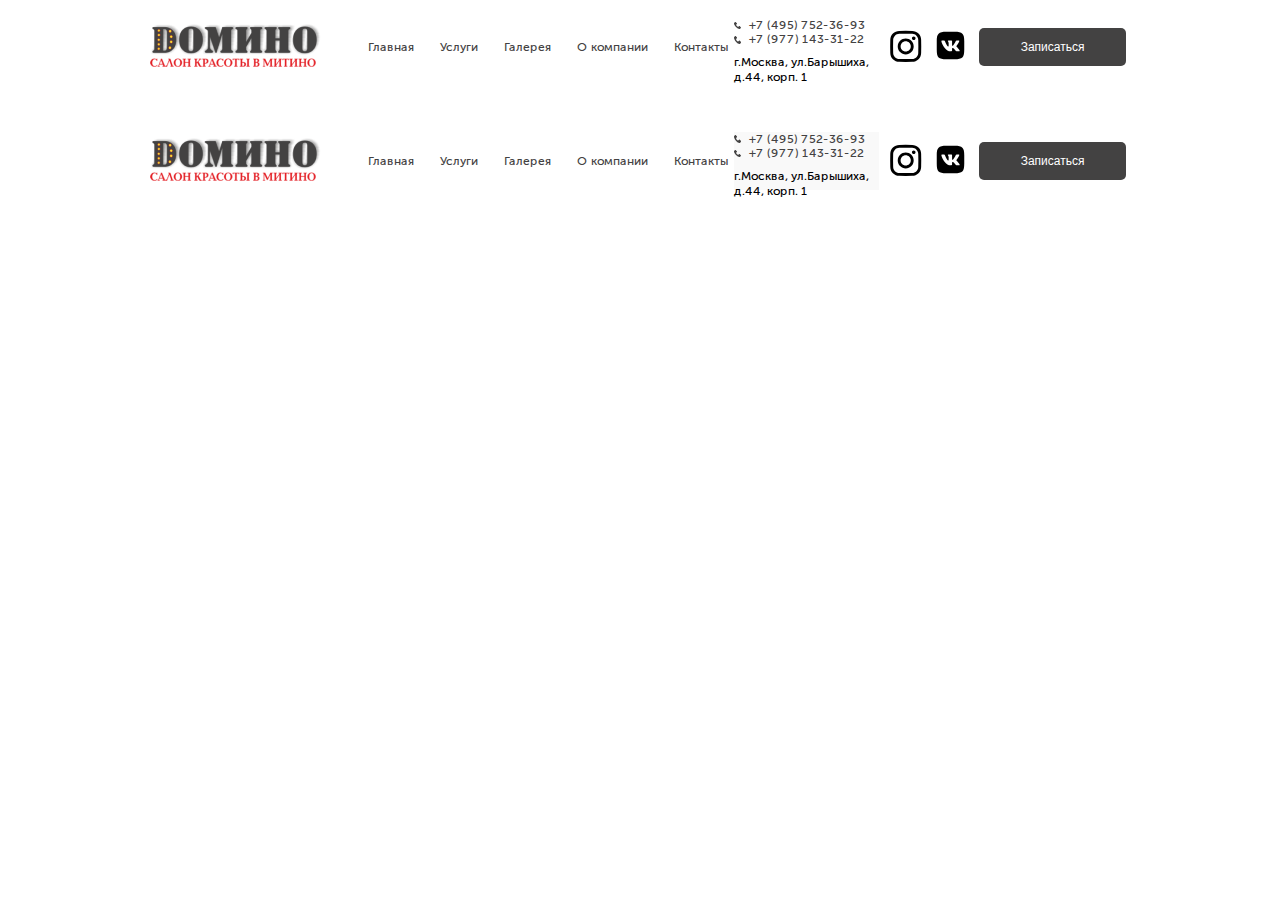
==== gallery.html @ 3886f848 "gallery" ====
<!DOCTYPE html>
<html lang="ru">
<head>
  <meta charset="UTF-8">
  <meta name="viewport" content="width=device-width, initial-scale=1.0">
  <link rel="stylesheet" href="css/style.css">
  <link rel="stylesheet" href="https://unpkg.com/swiper/swiper-bundle.min.css">
  <title>ДОМИНО</title>
</head>
<body>
  <header class="header">
    <div class="container">
      <div class="header__menu">
        <a href="#" class="logo header__logo">
          <img src="img/header/Logo.png" alt="" class="logo-img header__logo-img">
        </a>
        <nav class="nav header__nav header__nav--margin-left">
        <ul class="list header__list">
          <li class="menu-item header__menu-item"><a href="index.html" class="header__menu-link">Главная</a></li>
          <li class="menu-item header__menu-item"><a href="#services" class="header__menu-link">Услуги</a></li>
          <li class="menu-item header__menu-item"><a href="gallery.html" class="header__menu-link">Галерея</a></li>
          <li class="menu-item header__menu-item"><a href="" class="header__menu-link">О компании</a></li>
          <li class="menu-item header__menu-item"><a href="#contact" class="header__menu-link">Контакты</a></li>
        </ul>
        </nav>
        <div class="header__contact header__contact--margin-left">
          <a href="tel:+74957523693" class="phone header__phone header__phone--margin-bottom">
            <img src="img/header/phone.svg" class="phone-img" alt="">+7 (495) 752-36-93</a>
            <a href="tel:+79771433122" class="phone header__phone header__phone--margin-bottom">
              <img src="img/header/phone.svg" class="phone-img" alt="">+7 (977) 143-31-22</a>
          <span class="adress header__adress header__adress--margin-top">г.Москва, ул.Барышиха, д.44, корп. 1</span>
        </div>
        <div class="header__social-box">
          <a href="https://www.instagram.com/salon_domino_mitino/" class="social header__social"><img src="img/insta.svg" alt="" class="mobile-disabled  social-img"></a>
          <a href="https://vk.com/id456160867" class="social header__social"><img src="img/vk.svg" alt="" class="mobile-disabled  social-img"></a>
          <button class="button header__button mobile-disabled button--primary js-modal">Записаться</button>
          <button id="show" class="bm button header__button button--primary" >МЕНЮ</button> 
        </div>
      </div>
    </div>
  </header>
  <footer class="footer">
    <div class="container">
    <div class="header__menu">
      <a href="#" class="logo header__logo">
        <img src="img/header/Logo.png" alt="" class="logo-img header__logo-img">
      </a>
      <nav class="nav header__nav header__nav--margin-left">
      <ul class="list header__list">
        <li class="menu-item header__menu-item"><a href="index.html" class="header__menu-link">Главная</a></li>
        <li class="menu-item header__menu-item"><a href="#services" class="header__menu-link">Услуги</a></li>
        <li class="menu-item header__menu-item"><a href="" class="header__menu-link">Галерея</a></li>
        <li class="menu-item header__menu-item"><a href="" class="header__menu-link">О компании</a></li>
        <li class="menu-item header__menu-item"><a href="#contact" class="header__menu-link">Контакты</a></li>
      </ul>
      </nav>
      <div class="contact  header__contact header__contact--margin-left">
        <a href="tel:+74957523693" class="phone header__phone header__phone--margin-bottom">
          <img src="img/header/phone.svg" class="phone-img" alt="">+7 (495) 752-36-93</a>
          <a href="tel:+79771433122" class="phone header__phone header__phone--margin-bottom">
            <img src="img/header/phone.svg" class="phone-img" alt="">+7 (977) 143-31-22</a>
        <span class="adress header__adress header__adress--margin-top">г.Москва, ул.Барышиха, д.44, корп. 1</span>
      </div>
      <div class="header__social-box">
        <a href="https://www.instagram.com/salon_domino_mitino/" class="social header__social"><img src="img/insta.svg" alt="" class="mobile-disabled  social-img"></a>
        <a href="https://vk.com/id456160867" class="social header__social"><img src="img/vk.svg" alt="" class="mobile-disabled  social-img"></a>
        <button class="button header__button button--primary js-modal ">Записаться</button> 
      </div>
    </div>
    </div>
  </footer>
</body>
</html>
---- css/style.css ----
@charset "UTF-8";
html {
  font-size: 18px;
}

* {
  box-sizing: border-box;
  outline: none;
}

body {
  margin: 0;
  padding: 0;
  font-family: 'Museo Sans', sans-serif;
}

img {
  width: 100%;
  height: 100%;
}

button {
  cursor: pointer;
  transition: 0.2s;
}

button:hover {
  box-shadow: 0px 0px 10px 4px rgba(0, 0, 0, 0.2);
}

@font-face {
  font-family: 'Museo Sans';
  src: url("MuseoSansCyrl-500.eot");
  src: local("MuseoSansCyrl-500"), url("../fonts/MuseoSans/MuseoSansCyrl-500.eot?#iefix") format("embedded-opentype"), url("../fonts/MuseoSans/MuseoSansCyrl-500.woff") format("woff"), url("../fonts/MuseoSans/MuseoSansCyrl-500.ttf") format("truetype");
  font-weight: 500;
  font-style: normal;
}

@font-face {
  font-family: 'Museo Sans';
  src: url("MuseoSansCyrl-300.eot");
  src: local("MuseoSansCyrl-300"), url("../fonts/MuseoSans/MuseoSansCyrl-300.eot?#iefix") format("embedded-opentype"), url("../fonts/MuseoSans/MuseoSansCyrl-300.woff") format("woff"), url("../fonts/MuseoSans/MuseoSansCyrl-300.ttf") format("truetype");
  font-weight: 300;
  font-style: normal;
}

.container {
  max-width: 1564px;
  margin: 0 auto;
}

.header {
  font-size: 1em;
}

.header__social-box {
  display: flex;
  align-items: center;
  justify-content: space-around;
  width: 25%;
}

.header__social {
  width: 15%;
  height: auto;
}

.header__menu {
  display: flex;
  align-items: center;
  justify-content: space-between;
  height: 7.8125em;
  width: 100%;
}

.header__menu-link {
  text-decoration: none;
  color: #434242;
}

.header__menu-link:hover {
  text-decoration: underline;
}

.header__phone {
  color: #434242;
  text-decoration: none;
}

.header__list {
  display: flex;
  list-style: none;
  width: 33.33em;
  justify-content: space-between;
  font-size: 1em;
}

.header__contact {
  display: flex;
  flex-direction: column;
}

.header .gallery__slider {
  height: 30em;
  padding: 0 3em;
}

.header__adress {
  max-width: 12.11em;
  line-height: 1.22em;
}

.header__adress--margin-top {
  position: relative;
  top: 0.72em;
}

.button {
  border-radius: 5px;
  font-size: 1em;
}

.button--primary {
  background: #434242;
  color: #ffffff;
  border: none;
}

.button--interest {
  border: 1px solid #A6A5A5;
  background: #ffffff;
  color: #434242;
}

.header__button {
  padding: 1em 3.444em;
}

.phone-img {
  display: inline-block;
  width: 0.625em;
  height: 0.625em;
  margin-right: 0.66666em;
  margin-top: 0.33em;
}

.title {
  text-align: center;
  color: #434242;
  font-size: 2.666em;
  text-transform: uppercase;
  line-height: 1.222em;
  font-weight: 600;
}

.slider {
  width: 100%;
  height: 36.3889em;
}

.services {
  padding-top: 4.16em;
}

.services__title {
  margin-bottom: 0.55em;
}

.services__item {
  cursor: pointer;
  position: relative;
  width: 33.333333%;
  max-height: 22.22em;
}

.services__name {
  display: inline-block;
  font-weight: 600;
  font-size: 1.333em;
  line-height: 1.611em;
  color: #434242;
}

.services__list {
  width: 100%;
  padding: 0;
  margin: 0;
  list-style: none;
  display: flex;
  flex-wrap: wrap;
}

.services__interaction {
  position: absolute;
  padding: 0 1.9444em 0 2.7778em;
  bottom: 0;
  left: 0;
  display: flex;
  justify-content: space-between;
  align-items: center;
  width: 100%;
  height: 5em;
  background: rgba(255, 255, 255, 0.8);
  z-index: 20;
}

.services__preview {
  padding: 1.9444em 2.777em 0;
  flex-wrap: wrap;
  position: absolute;
  top: 0;
  left: 0;
  background: rgba(255, 255, 255, 0.8);
  width: 100%;
  height: 100%;
  color: #434242;
}

.services__preview-wrapper {
  display: flex;
  justify-content: space-between;
  margin: 0;
  padding: 0;
  list-style: none;
}

.services__preview-title {
  margin: 0;
  margin-bottom: 0.8333em;
  font-size: 1.33em;
  line-height: 1.6111em;
  font-weight: 600;
}

.services__preview-subtitle {
  margin: 0;
  margin-bottom: 1.11em;
  font-size: 1em;
  line-height: 1.222em;
}

.services__preview-view {
  font-weight: 300;
  font-size: 1em;
  line-height: 1.22em;
}

.services__preview-item {
  display: flex;
  padding-bottom: 0.222em;
  margin-bottom: 0.8333em;
  justify-content: space-between;
  border-bottom: 1px dashed #434242;
}

.services__preview-column {
  width: 14.333em;
}

.services__preview-list {
  margin: 0;
  padding: 0;
  list-style: none;
}

.services__button {
  padding: 1em 3.444em;
  font-size: 1em;
}

.services__button--visible {
  display: none;
}

.services__item .services__preview--visible {
  opacity: 0;
  transition: 0.4s;
}

.services__item:hover .services__preview--visible {
  opacity: 1;
}

.services__item:hover .services__button--visible {
  display: block;
}

.services__item .services__name--visible {
  visibility: visible;
  opacity: 1;
  transition: all 0.1s;
}

.services__item:hover .services__name--visible {
  visibility: hidden;
  opacity: 0;
  position: absolute;
}

.services__item .services__interaction {
  background: rgba(255, 255, 255, 0.8);
  transition: 0.4s;
}

.services__item:hover .services__interaction {
  background: rgba(255, 255, 255, 0);
}

.about {
  padding-top: 7.7777779em;
  padding-bottom: 5.5556em;
}

.about__row {
  display: flex;
  justify-content: space-around;
}

.about__title {
  text-align: left;
  margin: 0;
  position: relative;
  margin-bottom: 0.666667em;
}

.about__title::after {
  content: "";
  position: absolute;
  bottom: -10px;
  left: 0;
  width: 280px;
  height: 5px;
  background: #434242;
}

.about__box-img {
  width: 36.388888889em;
  height: 29.722222em;
}

.about__text {
  margin: 0;
  font-size: 1.333em;
  font-weight: 300;
  line-height: 1.3em;
  color: #434242;
  max-width: 44.4444em;
}

.col-60 {
  flex-basis: 60%;
}

.col-40 {
  flex-basis: 40%;
}

.col-31 {
  flex-basis: 35%;
}

.bid {
  position: relative;
  background: #434242 url("../img/bid/background/bid-background.jpg") no-repeat;
  background-size: cover;
  background-position: center center;
  padding-top: 4.166em;
  padding-bottom: 3.3333em;
}

.bid::before {
  content: "";
  position: absolute;
  top: 0;
  left: 0;
  width: 100%;
  height: 100%;
  background: rgba(67, 66, 66, 0.6);
}

.bid__title {
  max-width: 12.4444em;
  position: relative;
  color: #ffffff;
  margin: 0 auto;
  margin-bottom: 0.77778em;
}

.bid__title::before {
  content: "";
  position: absolute;
  bottom: -0.388888em;
  right: 0.388888em;
  width: 11.44444em;
  height: 5px;
  background: #ffffff;
}

.bid__subtitle {
  position: relative;
  margin: 0;
  width: 20.1666667em;
  margin: 0 auto;
  font-weight: 300;
  font-size: 1.333em;
  line-height: 1.6111em;
  text-align: center;
  color: #ffffff;
  margin-bottom: 1.44444em;
}

.bid__form {
  position: relative;
  display: flex;
  align-items: center;
  justify-content: space-between;
  max-width: 66.3333em;
  margin: 0 auto;
  margin-bottom: 2.222em;
}

.bid__input {
  position: relative;
  width: 21.9444em;
  padding: 1.3333em 0 1.3333em 1.4333em;
  border: none;
  background: #ffffff;
  border-radius: 5px;
  font-weight: 300;
  font-size: 1em;
  line-height: 1.22222em;
  color: #434242;
}

.bid__input::placeholder {
  font-weight: 300;
  font-size: 1em;
  line-height: 1.222em;
  color: #434242;
}

.form__button {
  position: relative;
  font-weight: 600;
  font-size: 1.333em;
  line-height: 0.61111em;
  color: #ffffff;
  background: #E31E24;
  border: none;
  padding: 1.2222em 3.1666em;
  border-radius: 5px;
}

.btnburger {
  font-size: 1.5em;
  color: #434242;
  font-weight: 500;
  border: none;
}

.consent {
  position: relative;
  font-weight: 300;
  font-size: 0.77778em;
  line-height: 0.94444em;
  text-align: center;
  color: #ffffff;
}

.gallery {
  padding-top: 7.2222em;
}

.gallery__title {
  max-width: 150px;
  position: relative;
  margin: 0 auto;
  margin-bottom: 0.9444em;
}

.gallery__title::before {
  content: "";
  position: absolute;
  bottom: -0.33333em;
  left: 0.2em;
  width: 4.05555em;
  height: 5px;
  background: #434242;
}

.gallery__subtitle {
  margin: 0 auto;
  margin-bottom: 2.166666em;
  max-width: 32.7777em;
  font-weight: 300;
  font-size: 1.333em;
  line-height: 1.61111em;
  text-align: center;
  color: #434242;
}

.gallery__slider {
  height: 35.27777em;
  background: #ffffff;
}

.advantage {
  padding-top: 8.33333em;
  padding-bottom: 5em;
}

.advantage__text {
  font-size: 1.2333em;
  font-weight: 300;
  line-height: 1.6111em;
  color: #434242;
  max-width: 44.44444em;
}

.advantage__title {
  text-align: left;
  margin: 0;
  position: relative;
  margin-bottom: 2.7777778em;
}

.advantage__title::before {
  content: "";
  position: absolute;
  bottom: -0.83333em;
  left: 0;
  width: 10.805555em;
  height: 5px;
  background: #434242;
}

.advantage__col {
  margin-top: 3.3333em;
}

.advantage__list {
  margin: 0;
  padding: 0;
  list-style: none;
  display: flex;
  justify-content: space-between;
  flex-wrap: wrap;
}

.advantage__item {
  display: flex;
  flex-direction: column;
  justify-content: flex-start;
  padding: 1.38888em;
  margin-bottom: 1.111em;
  width: 48%;
  background: #ffffff;
  box-shadow: 0px 0px 0.83333em rgba(192, 192, 192, 0.2);
  border-radius: 5px;
  cursor: pointer;
  transition: 0.2s;
}

.advantage__item:hover {
  box-shadow: 0px 0px 0.83333em silver;
  background: #fefefe;
  transform: scale(1.1);
}

.advantage__item-img {
  max-width: 3.6111em;
  max-height: 3.6111em;
  margin-bottom: 1.38888em;
}

.advantage__item-title {
  margin: 0;
  max-width: 8.888888em;
  margin-bottom: 0.555em;
}

.advantage__item-description {
  margin: 0;
  max-width: 9.72222em;
  font-weight: 300;
  font-size: 0.7777em;
  line-height: 0.94444em;
  color: #434242;
}

.advantage__social {
  margin-top: 1.111em;
  display: flex;
  align-items: center;
  justify-content: space-between;
  max-width: 29.1666em;
}

.advantage__social-img {
  width: 3.333em;
  height: 3.333em;
}

.advantage__social-description {
  font-weight: 600;
  font-size: 1em;
  line-height: 1.22em;
  color: #434242;
  max-width: 9.1666em;
}

.advantage__social-button {
  text-decoration: none;
  position: relative;
  font-weight: 600;
  font-size: 1em;
  line-height: 1.222em;
  color: #ffffff;
  background: #E31E24;
  border: none;
  padding: 1em 2.5em;
  border-radius: 5px;
}

.comment__people {
  display: flex;
  align-items: center;
  justify-content: space-between;
  max-width: 75em;
  margin: 0 auto;
}

.comment .swiper-slide {
  display: flex;
  align-items: center;
}

.comment {
  background: #F9F9F9;
  padding-top: 4.4444em;
  padding-bottom: 5em;
}

.comment .swiper-container {
  background: #F9F9F9;
}

.comment__title {
  max-width: 150px;
  position: relative;
  margin: 0 auto;
  margin-bottom: 0.5em;
}

.comment__title::before {
  content: "";
  position: absolute;
  bottom: -0.33333em;
  left: 0;
  width: 4.05555em;
  height: 5px;
  background: #434242;
}

.comment__subtitle {
  margin: 0 auto;
  font-weight: 300;
  font-size: 1.333em;
  line-height: 1.61111em;
  text-align: center;
  max-width: 16.666666em;
}

.comment__slider {
  height: 13.88889em;
  width: 100%;
  height: 22em;
}

.comment__box-img {
  display: flex;
  align-items: center;
  justify-content: center;
  border-radius: 50%;
  overflow: hidden;
  width: 13.8em;
  height: 13.8em;
}

.comment__description {
  flex-basis: 75%;
  font-weight: 300;
  font-size: 1.3333em;
  line-height: 1.61111em;
  color: #434242;
}

.map {
  width: 100%;
  height: 37.5em;
  background: #A6A5A5;
}

.footer {
  padding-top: 1.666666em;
}

.swiper-container {
  background: #ffffff;
  width: 100%;
  height: 100%;
}

.hero .swiper-slide {
  padding-top: 6em;
}

.slide__title {
  margin-top: 9/1666em;
  text-align: left;
}

.slide__subtitle {
  font-weight: 300;
  font-size: 2em;
  line-height: 1.68888em;
  color: #434242;
  max-width: 27em;
  margin-bottom: 0.6444em;
}

.slide__button {
  padding: 0.7em 2.0555em;
  font-weight: 600;
  font-size: 1.35em;
  line-height: 1.6111em;
  color: #ffffff;
}

.stock-1 {
  background: url(../img/slider/slider-1.png) no-repeat;
  background-position: 93% 0%;
  background-size: contain;
}

.swiper-button-next:after, .swiper-button-prev:after {
  display: none;
}

.swiper-container .swiper-button-next, .swiper-container .swiper-button-prev {
  background: #434242 url("../img/slider/strik.svg") no-repeat center center;
  width: 5em;
  height: 5em;
  border-radius: 50%;
  translate: 0.2s;
}

.swiper-container .swiper-button-next {
  transform: rotate(180deg);
  right: 2.777em;
}

.swiper-container .swiper-button-prev {
  left: 2.777em;
}

.swiper-container .swiper-button-next:hover, .swiper-container .swiper-button-prev:hover {
  background: rgba(67, 66, 66, 0.8) url("../img/slider/strik.svg") no-repeat center center;
}

.swiper-container-horizontal > .swiper-pagination-bullets .swiper-pagination-bullet {
  width: 1.3888em;
  height: 1.3888em;
}

.swiper-container .swiper-pagination-bullet-active {
  background: #434242;
}

.gallery .swiper-slide {
  width: 24.72222em;
  height: 32.5em;
  background: #E31E24;
}

.gallery .swiper-container-horizontal > .swiper-scrollbar {
  width: 80%;
  left: 10%;
  height: 10px;
}

.social-img {
  width: 33px;
  height: 33px;
}

.contact {
  background: #F9F9F9;
}

.contact__title {
  max-width: 200px;
  position: relative;
  margin: 0 auto 1.16em;
}

.contact__title::before {
  content: "";
  position: absolute;
  bottom: -0.33333em;
  left: 0.5em;
  width: 4.85555em;
  height: 5px;
  background: #434242;
}

.ymap-container {
  position: relative;
  margin: 0em 0 0em 0;
  overflow: hidden;
  cursor: pointer;
  background: url("../img/map.png") #F1F1F1 no-repeat;
  background-position: center center;
  background-size: cover;
  box-shadow: 0 0 2em 0 rgba(0, 0, 0, 0.2);
}

#map-yandex {
  position: relative;
  z-index: 7;
  width: 100%;
  height: 37.5em;
  cursor: pointer;
  background-color: transparent;
}

/*Индикатор загрузки, который показывается до загрузки карты*/
.loader {
  position: absolute;
  z-index: 15;
  top: -100%;
  left: 0;
  box-sizing: border-box;
  width: 100%;
  height: 100%;
  overflow: hidden;
  color: #000000;
  transition: opacity .7s ease;
  opacity: 0;
  background-color: rgba(0, 0, 0, 0.55);
}

.loader:after,
.loader:before {
  box-sizing: border-box;
}

.loader.is-active {
  top: 0;
  opacity: 1;
}

.loader-default:after {
  position: absolute;
  top: calc(50% - 24px);
  left: calc(50% - 24px);
  width: 48px;
  height: 48px;
  content: '';
  animation: rotation 1s linear infinite;
  border: solid 8px #ffffff;
  border-left-color: transparent;
  border-radius: 50%;
}

@keyframes rotation {
  from {
    transform: rotate(0);
  }
  to {
    transform: rotate(359deg);
  }
}

@keyframes blink {
  from {
    opacity: .5;
  }
  to {
    opacity: 1;
  }
}

.map-info {
  display: flex;
  flex-direction: column;
  width: 24em;
  height: 24em;
  position: absolute;
  top: 7%;
  left: 7%;
  z-index: 20;
  padding: 2.5em;
  background: #ffffff;
}

.map__title {
  font-weight: 600;
  font-size: 1.3333em;
  line-height: 1.6111em;
  text-align: left;
  margin: 0;
  margin-bottom: 2.222em;
}

.map-img {
  width: 1.1111em;
  height: 1.1111em;
  display: inline-block;
  margin-right: 1.1111em;
}

.map__phone {
  font-size: 1.3333em;
  line-height: 1.6111em;
  text-decoration: none;
  color: #434242;
}

.phone:hover {
  text-decoration: underline;
}

.map__adress {
  font-size: 1.333em;
  line-height: 1.61111em;
  color: #434242;
}

.hero .swiper-container {
  background: #F1F1F1;
}

.popup {
  visibility: hidden;
  opacity: 0;
  top: 0;
  left: 0;
  position: fixed;
  width: 100%;
  height: 100%;
  background: rgba(241, 241, 241, 0.9);
  z-index: 100;
  display: flex;
  align-items: center;
  justify-content: center;
}

.popup__title {
  font-weight: 600;
  font-size: 1.888888em;
  line-height: 1.3888em;
  color: #434242;
  text-transform: capitalize;
  text-align: left;
  margin: 0;
  margin-bottom: 1.222em;
}

.popup__item-title {
  font-size: 1.333em;
  line-height: 1.61111em;
  color: #434242;
  margin: 0;
  margin-bottom: 1.2em;
}

.popup__text {
  font-weight: 300;
  font-size: 1em;
  line-height: 1.2em;
  color: #434242;
}

.popup__container {
  overflow-y: auto;
  height: 90vh;
  position: relative;
  width: 85%;
  margin: 0 auto;
  background: #ffffff;
  border-radius: 25px;
  padding: 0.8888em 5.5555em;
  box-shadow: 0 0 10px 0 #A6A5A5;
}

.price-service {
  text-align: right;
}

.popup__list {
  display: flex;
  justify-content: space-between;
  flex-wrap: wrap;
  padding: 0;
  margin: 0;
  list-style: none;
}

.popup__service {
  padding: 0;
  margin: 0;
  list-style: none;
}

.popup--visible {
  visibility: visible;
  opacity: 1;
}

.popup__next {
  display: flex;
  align-items: center;
  justify-content: space-between;
  width: 110%;
  margin-bottom: 0.83333em;
  border-bottom: 2px dotted #434242;
}

@media (max-width: 1740px) {
  html {
    font-size: 16px;
  }
  .container {
    max-width: 1300px;
  }
  .slide__subtitle {
    max-width: 26em;
  }
}

@media (max-width: 1540px) {
  html {
    font-size: 13px;
  }
  .container {
    max-width: 1150px;
  }
  .slide__subtitle {
    max-width: 25em;
  }
  .comment__people {
    max-width: 75em;
  }
}

@media (max-width: 1320px) {
  html {
    font-size: 12px;
  }
  .container {
    max-width: 980px;
  }
  .comment__people {
    max-width: 80em;
  }
}

@media (max-width: 1170px) {
  html {
    font-size: 11px;
  }
  .container {
    max-width: 900px;
  }
}

@media (max-width: 1100px) {
  html {
    font-size: 10px;
  }
  .container {
    max-width: 850px;
  }
}

/*MOBILE*/
.mobile__list {
  position: absolute;
  margin: 0;
  padding: 0;
  list-style: none;
}

.advantage__social {
  padding-left: 0.9em;
}

.navigation {
  position: fixed;
  width: 300px;
  height: 100%;
  top: 0;
  overflow-y: auto;
  overflow-x: hidden;
  opacity: 0;
  visibility: hidden;
  z-index: 100;
  transition-delay: 300ms;
  left: 0;
}

.navigation .button--silver {
  margin-top: 2rem;
  padding: 1rem 2rem;
}

.social-burger {
  margin-top: 1em;
  border-radius: 5px;
  text-decoration: none;
  display: block;
  color: #F9F9F9;
  border: 1px solid #F9F9F9;
  display: flex;
  justify-content: center;
  background: transparent;
  font-size: 1.3em;
  padding: 1em 0;
  width: 50%;
}

.navigation.active {
  opacity: 1;
  visibility: visible;
  transition-delay: 0s;
}

.navigation.active .navigation__inner {
  background-color: #434242;
  transform: translate(0, 0);
  transition: transform 300ms linear, background-color 0s linear 599ms;
}

.navigation.active .navigation__inner:after {
  width: 300%;
  border-radius: 50%;
  animation: elastic 150ms ease 300.5ms both;
}

.navigation.active .navigation__inner .burger__href {
  z-index: 12;
}

.navigation__inner {
  display: flex;
  flex-direction: column;
  align-items: center;
  position: absolute;
  width: 100%;
  height: 100%;
  top: 0;
  left: 0;
  overflow: hidden;
  z-index: 1;
  transform: translate(-100%, 0);
  transition: transform 300ms linear, background-color 0s linear 300ms;
}

.navigation__inner:after {
  content: '';
  position: absolute;
  width: 0;
  height: 100%;
  top: 0;
  right: 0;
  background-color: #434242;
  border-radius: 50%;
  z-index: -1;
  transition: all 300ms linear;
}

.navigation__inner .menu {
  display: flex;
  flex-direction: column;
  justify-content: space-between;
  align-items: center;
  padding: 0;
}

.navigation__inner .menu__ul {
  padding: 0;
  margin: 0;
  display: flex;
  flex-direction: column;
  justify-content: space-between;
  align-items: center;
  width: 100%;
}

.navigation__inner .menu__link {
  padding-top: 2.1rem;
  list-style: none;
  display: inline-block;
  font-size: 0.875rem;
  font-weight: 700;
  text-transform: uppercase;
  letter-spacing: 0.07rem;
}

.navigation__inner .menu__href {
  text-decoration: none;
  color: #ffffff;
  transition: 0.2s;
  display: inline-block;
}

.navigation__inner .menu__href:active, .navigation__inner .menu__href:checked, .navigation__inner .menu__href:hover {
  color: #ffffff;
  position: relative;
}

.navigation__inner .menu__href:active::after, .navigation__inner .menu__href:checked::after, .navigation__inner .menu__href:hover::after {
  content: "";
  position: absolute;
  background-color: transparent;
}

.navigation__inner .menu__phone {
  color: #ffffff;
  text-decoration: none;
  font-size: 1.4rem;
}

@keyframes elastic {
  0% {
    border-radius: 50%;
  }
  45% {
    border-radius: 0;
  }
  65% {
    border-top-right-radius: 40px 50%;
    border-bottom-right-radius: 40px 50%;
  }
  80% {
    border-radius: 0;
  }
  90% {
    border-top-right-radius: 20px 50%;
    border-bottom-right-radius: 20px 50%;
  }
  100% {
    border-radius: 0;
  }
}

.bm {
  display: none;
}

@media (min-width: 1025px) {
  .navigation {
    display: none;
  }
}

@media (max-width: 1025px) {
  .popup__container {
    padding: 0.8888em 1.5555em;
  }
  .popup__list {
    flex-direction: column;
  }
  .popup__next {
    width: 100%;
  }
  html {
    font-size: 12px;
  }
  .col-31, .col-60 {
    flex-basis: 100%;
  }
  .about__row {
    flex-wrap: wrap;
  }
  .advantage__text {
    max-width: 100%;
  }
  .advantage__item {
    width: 25%;
  }
  .bm {
    display: block;
  }
  .mobile-disabled,
  .header__nav, .header__contact {
    display: none;
  }
  .navigation {
    width: 35%;
  }
  .swiper-button-prev, .swiper-button-next {
    display: none;
    visibility: hidden;
    opacity: 0;
  }
  .services__item {
    width: 50%;
    height: 27em;
  }
  .about {
    display: none;
  }
}

@media (max-width: 1000px) {
  .container {
    max-width: 850px;
  }
  .map__title {
    font-weight: 600;
    font-size: 1em;
    line-height: 1.6111em;
    text-align: left;
    margin: 0;
    margin-bottom: 0.222em;
  }
  .map__phone {
    font-size: 0.8em;
  }
  .map__adress {
    font-size: 0.8em;
  }
  .gallery .swiper-slide {
    height: 70%;
  }
}

@media (max-width: 800px) {
  .map-info {
    font-size: 1em;
    width: 20em;
    height: 16em;
    position: absolute;
    top: 2%;
    left: 2%;
  }
  .stock-1 {
    background: #F1F1F1;
  }
  .header__social-box {
    width: 30%;
  }
  .header__social {
    width: 3em;
    height: 3em;
  }
  html {
    font-size: 10px;
  }
  .container {
    max-width: 600px;
  }
  .bid__input {
    position: relative;
    width: 15.9444em;
  }
  .form__button {
    padding: 1.2222em 1.1666em;
  }
  .gallery__slider {
    height: 27.27777em;
  }
  .comment__people {
    flex-direction: column;
  }
  .comment__slider {
    width: 100%;
    height: auto;
  }
  .navigation__inner .menu__href {
    font-size: 2em;
  }
}

@media (max-width: 700px) {
  #map-yandex {
    width: 100%;
    height: 22.5em;
  }
  .map-info {
    position: static;
    width: 100%;
    top: 0%;
    left: 0%;
    z-index: 20;
    padding: 2.5em;
    background: #ffffff;
  }
  .container {
    max-width: 100%;
    padding: 0 30px;
  }
  .services__item {
    width: 100%;
    height: 32em;
    max-height: 32em;
  }
  .advantage__title::before {
    content: "";
    position: absolute;
    bottom: -0.83333em;
    left: 0;
    width: 7.805555em;
    height: 5px;
    background: #434242;
  }
  .navigation {
    width: 35%;
    min-width: 250px;
  }
  .header__social-box {
    width: 40%;
  }
  .map-info {
    top: 1%;
    left: 1%;
  }
}

@media (max-width: 535px) {
  .bid__form {
    flex-direction: column;
    height: 14em;
  }
  .bid__input {
    width: 31.9444em;
  }
  .form__button {
    padding: 1.2222em 7.9em;
  }
  .services__item {
    width: 100%;
    height: 25em;
    max-height: 25em;
  }
  .advantage__item {
    width: 50%;
  }
  .gallery__slider {
    height: 30em;
    padding: 0 3em;
  }
  .gallery .swiper-slide {
    height: 100%;
  }
  .hero .swiper-slide {
    padding-top: 2em;
  }
  #map-yandex {
    width: 100%;
    height: 25.5em;
  }
}

@media (max-width: 390px) {
  .container {
    padding: 0 0.5em;
  }
  .bid__input {
    width: 23em;
  }
  .form__button {
    padding: 1.2222em 4.5em;
  }
}

.popup-close {
  top: 10px;
  right: 20px;
  width: 50px;
  height: 50px;
  position: absolute;
  border: none;
  transition: .5s;
  background: transparent;
}

.popup-close:hover {
  box-shadow: none;
  transform: rotate(180deg) scale(1.5);
}

.popup-close::before {
  content: "";
  position: absolute;
  top: 25px;
  left: 14px;
  width: 20px;
  height: 1px;
  background: #434242;
  transform: rotate(45deg);
}

.popup-close::after {
  content: "";
  position: absolute;
  top: 25px;
  left: 14px;
  width: 20px;
  height: 1px;
  background: #434242;
  transform: rotate(-45deg);
}

.popup__button {
  margin-bottom: 20px;
  margin-top: 20px;
}

.popup__box-btn {
  width: 100%;
  display: flex;
  justify-content: flex-end;
}

.modal {
  visibility: hidden;
  opacity: 0;
  position: fixed;
  top: 0;
  left: 0;
  z-index: 100;
  display: flex;
  justify-content: center;
  align-items: center;
  width: 100%;
  height: 100vh;
  background: rgba(166, 165, 165, 0.4);
}

.modal--visible {
  visibility: visible;
  opacity: 1;
}

.modal__title {
  color: #ffffff;
}

.modal__dialog {
  position: relative;
  background: #434242;
  border: none;
  border-radius: 10px;
  padding: 1.2em 1em;
}

.modal__form {
  display: flex;
  justify-content: center;
  align-items: center;
  flex-direction: column;
}

.modal__consent {
  color: #ffffff;
}

.modal__input {
  font-size: 1.6em;
  padding: 20px 20px;
  width: 80%;
  border: none;
  margin-bottom: 10px;
  border-radius: 5px;
}

.modal .popup-close {
  top: 1px;
  right: 1px;
}

.modal .popup-close:hover {
  transform: rotate(0deg);
}

.modal .popup-close::before, .modal .popup-close::after {
  background: #ffffff;
}

.modal .form__button {
  width: 80%;
}
/*# sourceMappingURL=style.css.map */
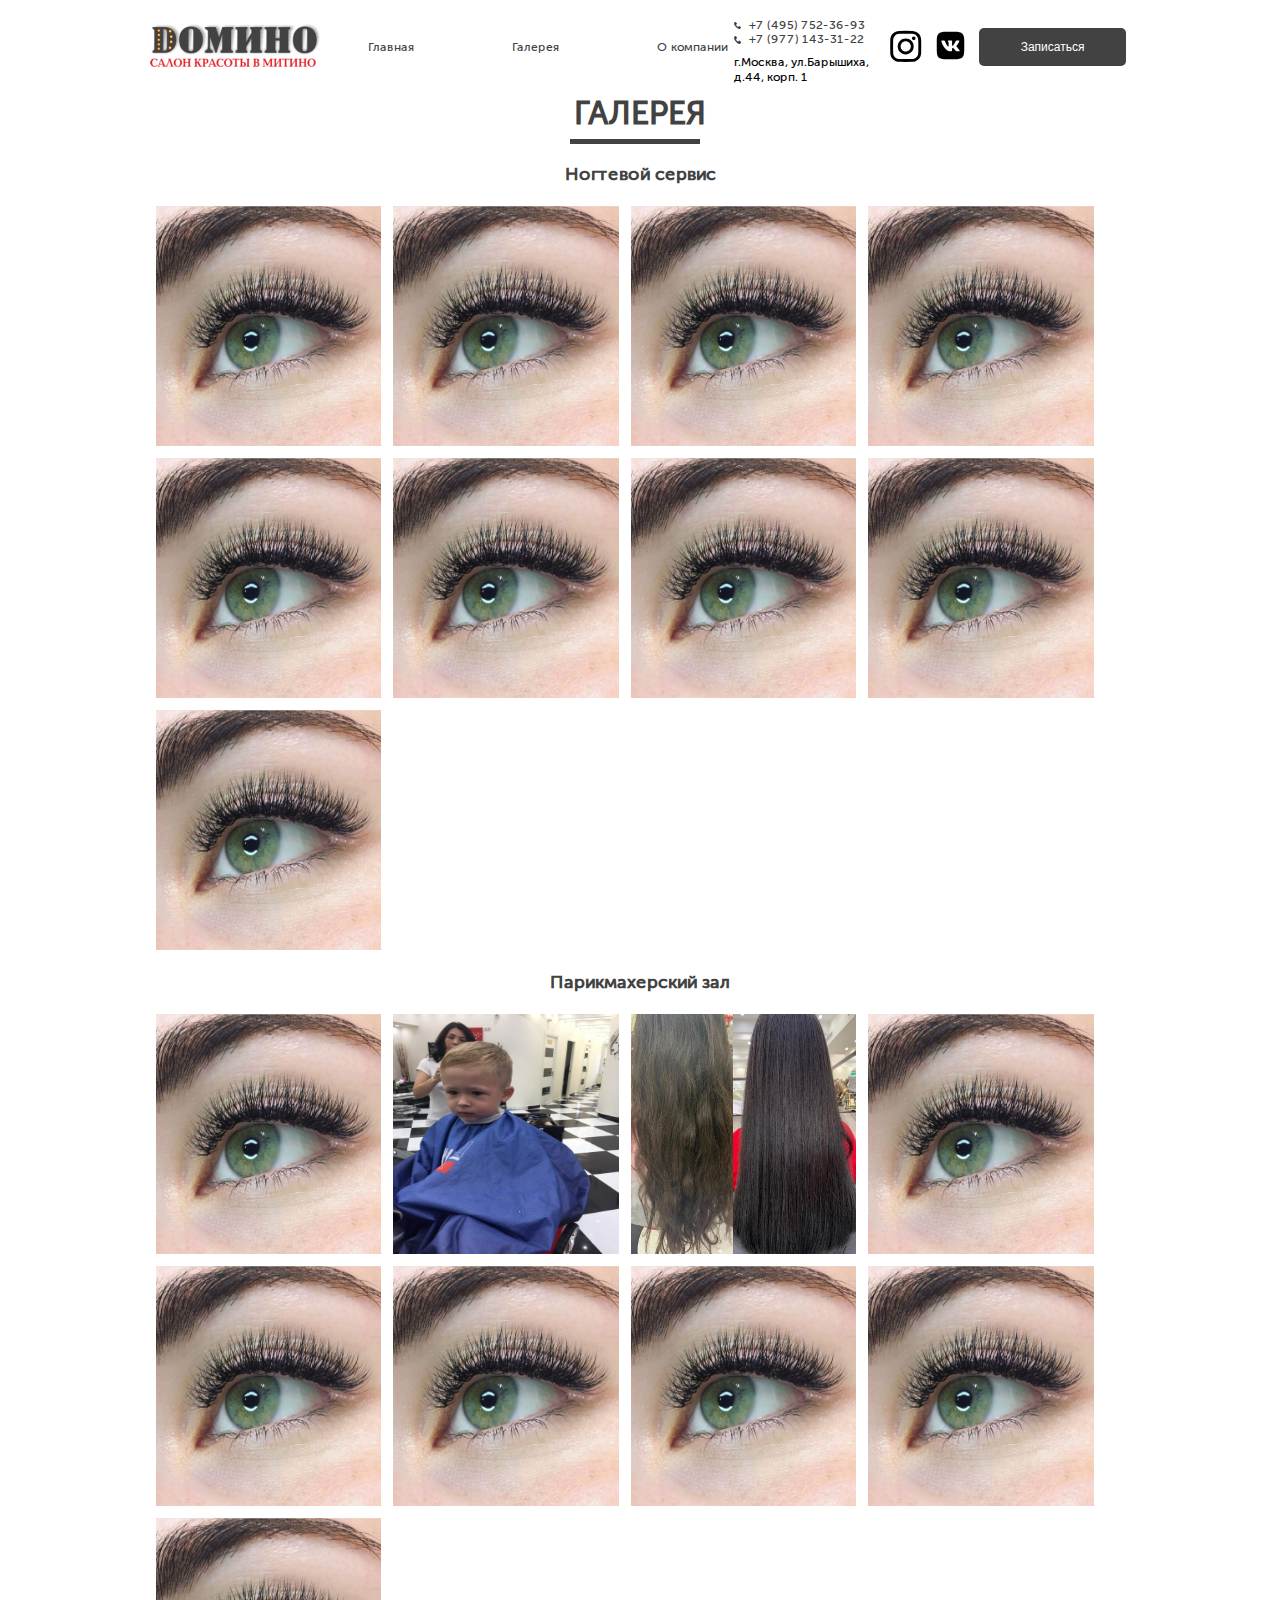
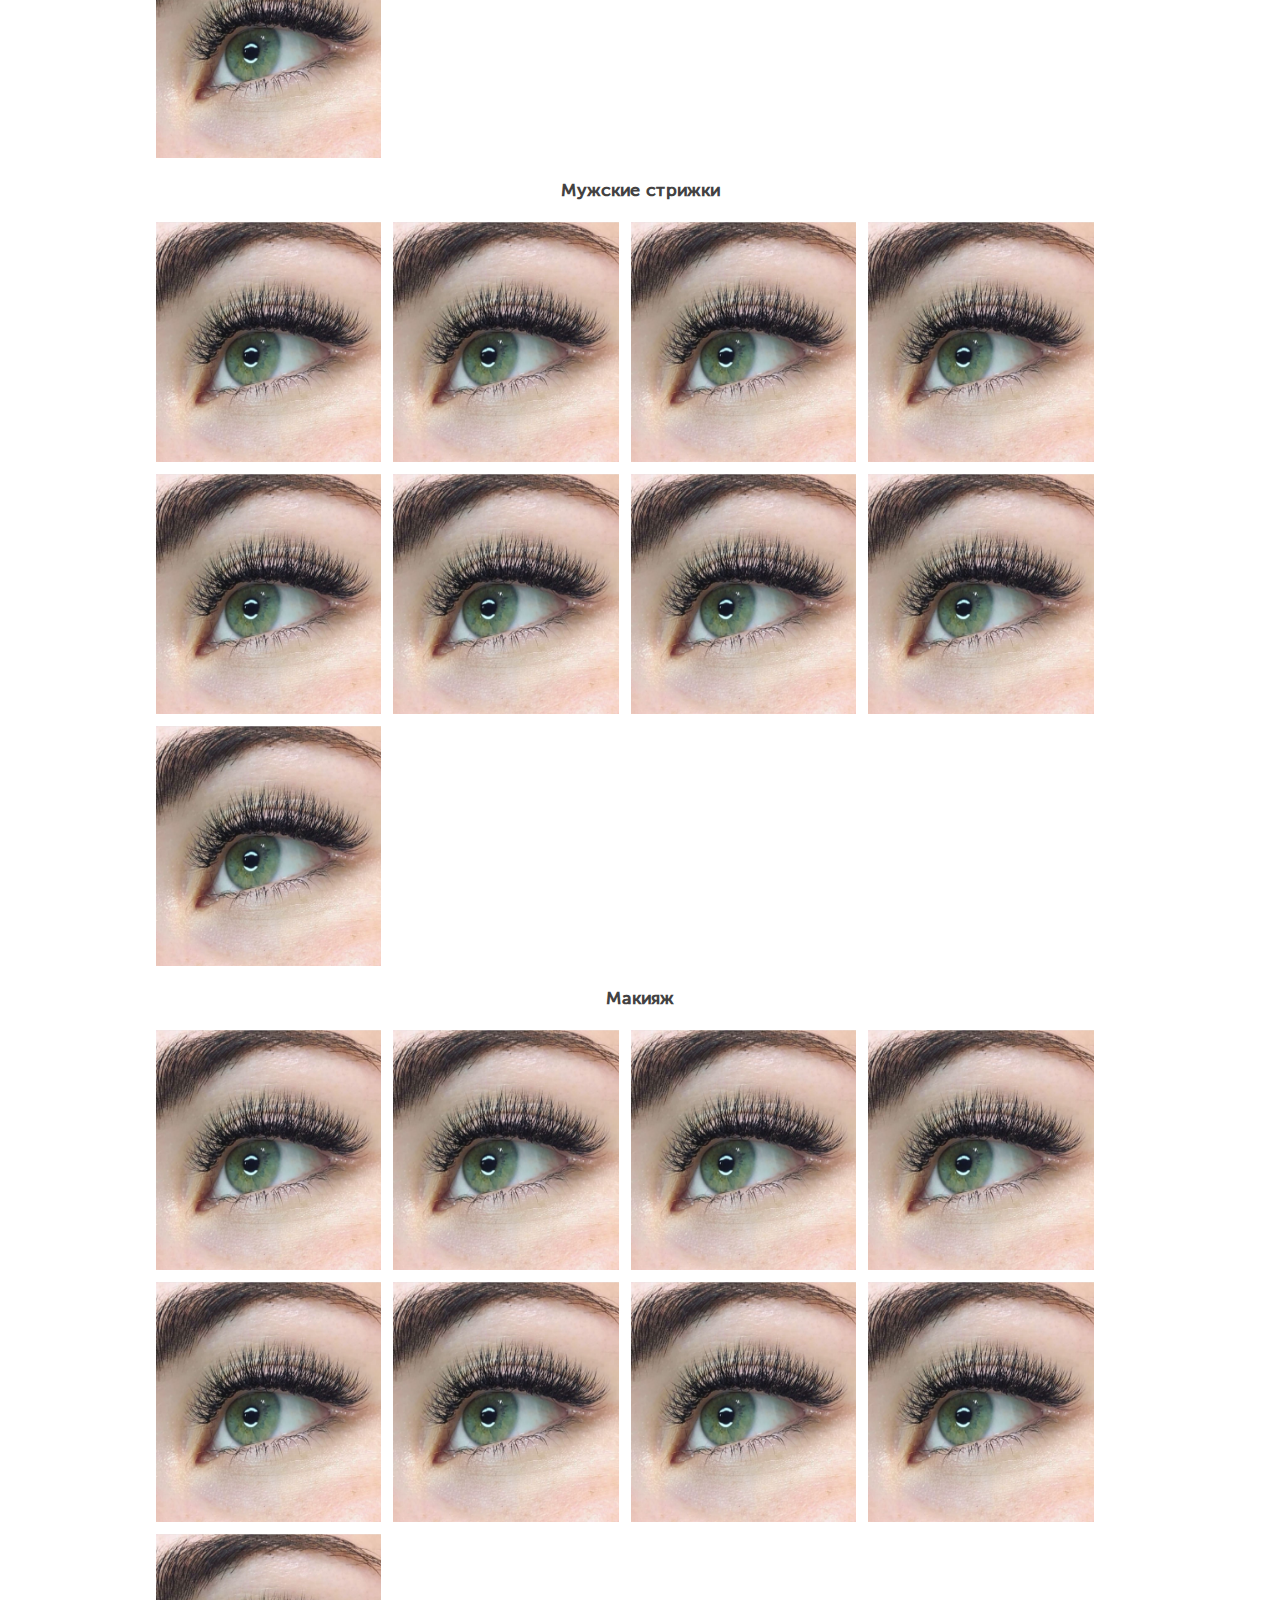
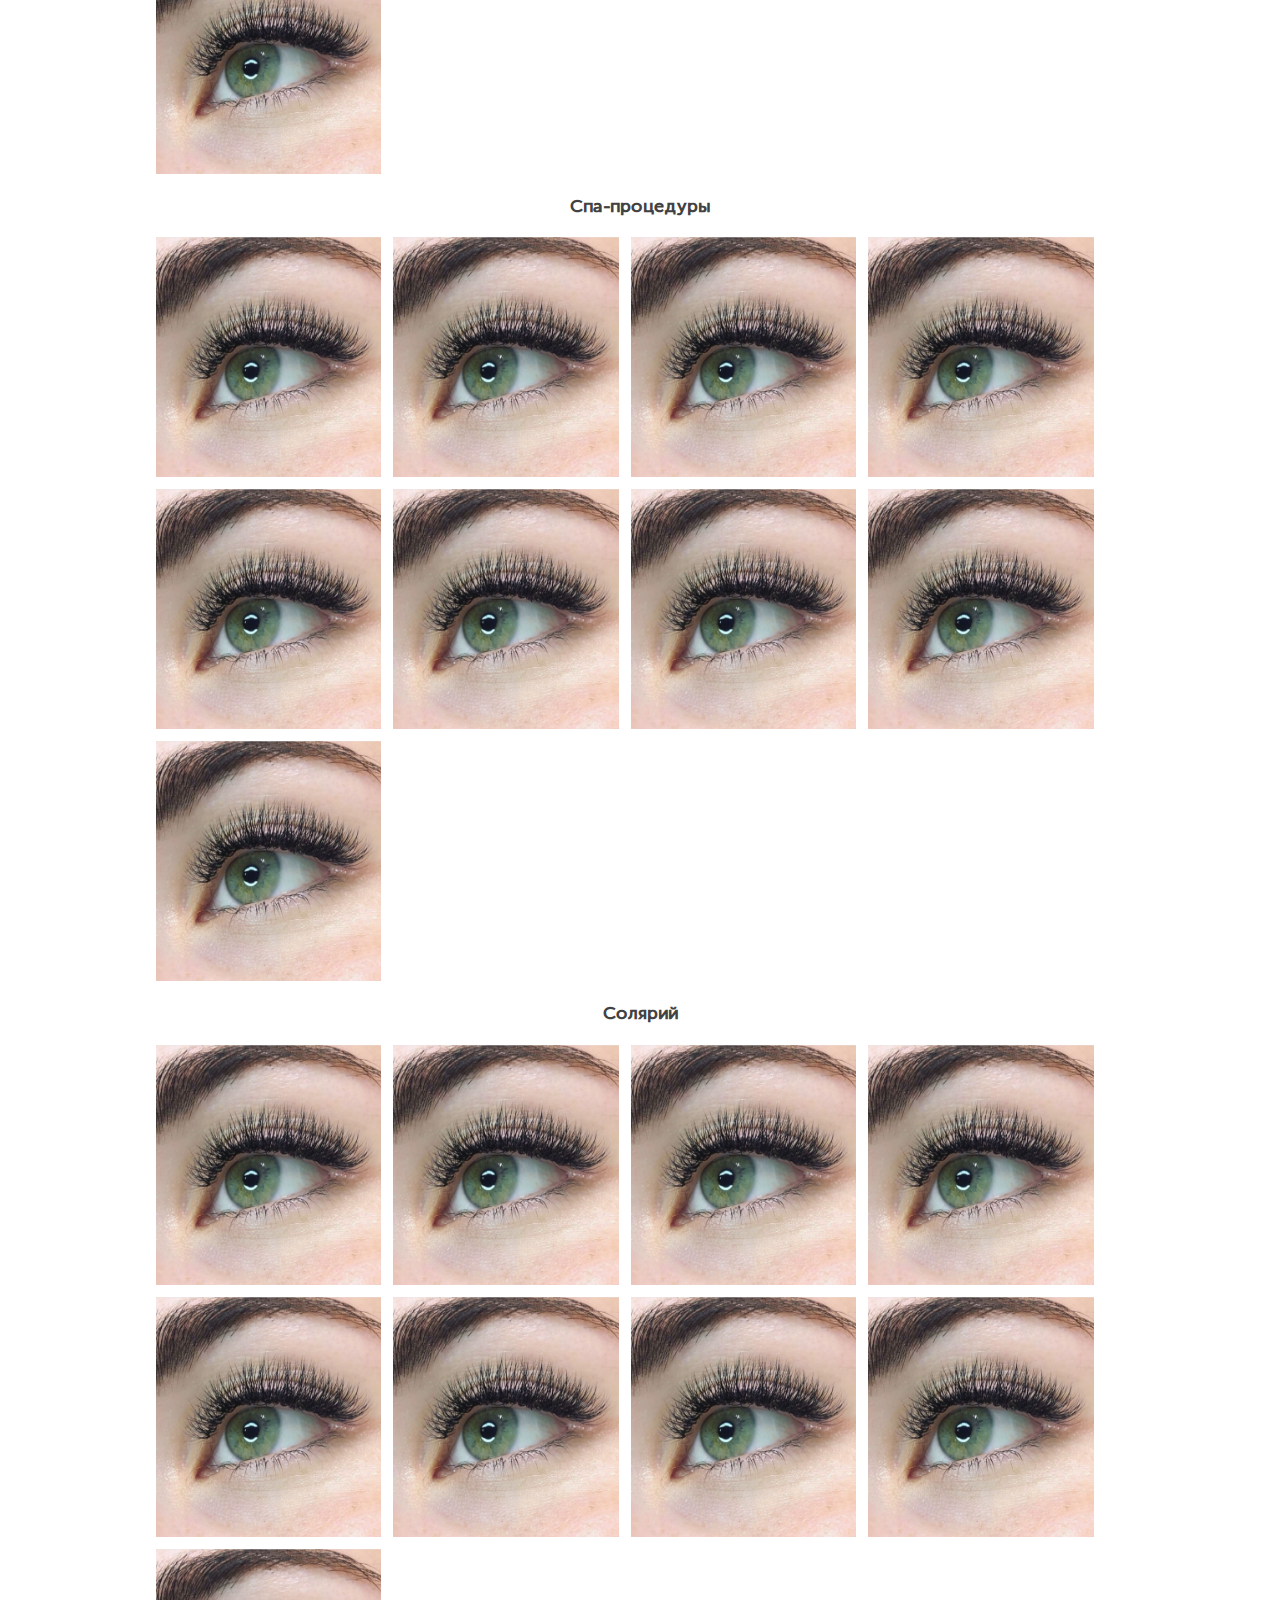
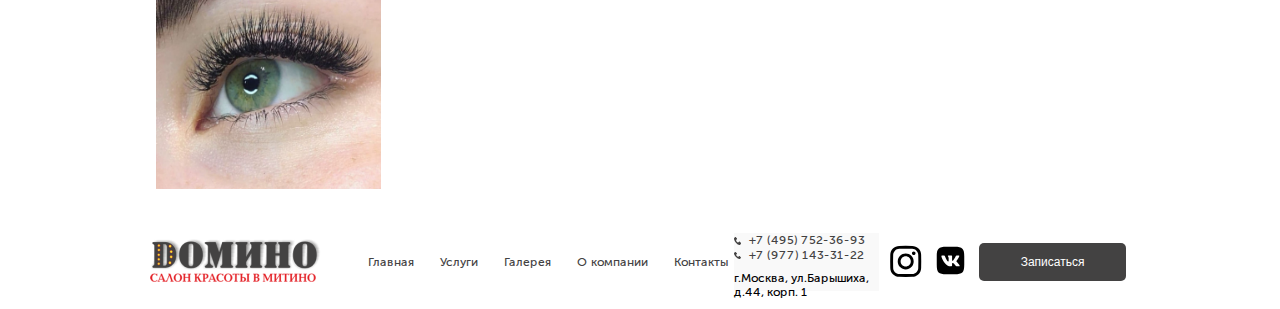
==== commit 16d76442: "pul" ====
--- a/gallery.html
+++ b/gallery.html
@@ -17,10 +17,10 @@
         <nav class="nav header__nav header__nav--margin-left">
         <ul class="list header__list">
           <li class="menu-item header__menu-item"><a href="index.html" class="header__menu-link">Главная</a></li>
-          <li class="menu-item header__menu-item"><a href="#services" class="header__menu-link">Услуги</a></li>
+
           <li class="menu-item header__menu-item"><a href="gallery.html" class="header__menu-link">Галерея</a></li>
           <li class="menu-item header__menu-item"><a href="" class="header__menu-link">О компании</a></li>
-          <li class="menu-item header__menu-item"><a href="#contact" class="header__menu-link">Контакты</a></li>
+
         </ul>
         </nav>
         <div class="header__contact header__contact--margin-left">
@@ -39,6 +39,205 @@
       </div>
     </div>
   </header>
+  <main>
+    <section class="gallery__block">
+      <h1 class="title gallery__title">Галерея</h1>
+      <div class="container">
+        <div class="photo">
+          <h2 class="photo__title">Ногтевой сервис</h2>
+          <div class="photo__box">
+            <div class="photo__box-img">
+              <img src="img/gallery/g-3.jpg" alt="">
+            </div>
+            <div class="photo__box-img">
+              <img src="img/gallery/g-3.jpg" alt="">
+            </div>
+            <div class="photo__box-img">
+              <img src="img/gallery/g-3.jpg" alt="">
+            </div>
+            <div class="photo__box-img">
+              <img src="img/gallery/g-3.jpg" alt="">
+            </div>
+            <div class="photo__box-img">
+              <img src="img/gallery/g-3.jpg" alt="">
+            </div>
+            <div class="photo__box-img">
+              <img src="img/gallery/g-3.jpg" alt="">
+            </div>
+            <div class="photo__box-img">
+              <img src="img/gallery/g-3.jpg" alt="">
+            </div>
+            <div class="photo__box-img">
+              <img src="img/gallery/g-3.jpg" alt="">
+            </div>
+            <div class="photo__box-img">
+              <img src="img/gallery/g-3.jpg" alt="">
+            </div>
+          </div>
+        </div>
+        <div class="photo">
+          <h2 class="photo__title">Парикмахерский зал</h2>
+          <div class="photo__box">
+            <div class="photo__box-img">
+              <img src="img/gallery/g-3.jpg" alt="">
+            </div>
+            <div class="photo__box-img">
+              <img src="img/gallery/g-1.jpg" alt="">
+            </div>
+            <div class="photo__box-img">
+              <img src="img/gallery/g-5.jpeg" alt="">
+            </div>
+            <div class="photo__box-img">
+              <img src="img/gallery/g-3.jpg" alt="">
+            </div>
+            <div class="photo__box-img">
+              <img src="img/gallery/g-3.jpg" alt="">
+            </div>
+            <div class="photo__box-img">
+              <img src="img/gallery/g-3.jpg" alt="">
+            </div>
+            <div class="photo__box-img">
+              <img src="img/gallery/g-3.jpg" alt="">
+            </div>
+            <div class="photo__box-img">
+              <img src="img/gallery/g-3.jpg" alt="">
+            </div>
+            <div class="photo__box-img">
+              <img src="img/gallery/g-3.jpg" alt="">
+            </div>
+          </div>
+        </div>
+        <div class="photo">
+          <h2 class="photo__title">Мужские стрижки</h2>
+          <div class="photo__box">
+            <div class="photo__box-img">
+              <img src="img/gallery/g-3.jpg" alt="">
+            </div>
+            <div class="photo__box-img">
+              <img src="img/gallery/g-3.jpg" alt="">
+            </div>
+            <div class="photo__box-img">
+              <img src="img/gallery/g-3.jpg" alt="">
+            </div>
+            <div class="photo__box-img">
+              <img src="img/gallery/g-3.jpg" alt="">
+            </div>
+            <div class="photo__box-img">
+              <img src="img/gallery/g-3.jpg" alt="">
+            </div>
+            <div class="photo__box-img">
+              <img src="img/gallery/g-3.jpg" alt="">
+            </div>
+            <div class="photo__box-img">
+              <img src="img/gallery/g-3.jpg" alt="">
+            </div>
+            <div class="photo__box-img">
+              <img src="img/gallery/g-3.jpg" alt="">
+            </div>
+            <div class="photo__box-img">
+              <img src="img/gallery/g-3.jpg" alt="">
+            </div>
+          </div>
+        </div>
+        <div class="photo">
+          <h2 class="photo__title">Макияж</h2>
+          <div class="photo__box">
+            <div class="photo__box-img">
+              <img src="img/gallery/g-3.jpg" alt="">
+            </div>
+            <div class="photo__box-img">
+              <img src="img/gallery/g-3.jpg" alt="">
+            </div>
+            <div class="photo__box-img">
+              <img src="img/gallery/g-3.jpg" alt="">
+            </div>
+            <div class="photo__box-img">
+              <img src="img/gallery/g-3.jpg" alt="">
+            </div>
+            <div class="photo__box-img">
+              <img src="img/gallery/g-3.jpg" alt="">
+            </div>
+            <div class="photo__box-img">
+              <img src="img/gallery/g-3.jpg" alt="">
+            </div>
+            <div class="photo__box-img">
+              <img src="img/gallery/g-3.jpg" alt="">
+            </div>
+            <div class="photo__box-img">
+              <img src="img/gallery/g-3.jpg" alt="">
+            </div>
+            <div class="photo__box-img">
+              <img src="img/gallery/g-3.jpg" alt="">
+            </div>
+          </div>
+        </div>
+        <div class="photo">
+          <h2 class="photo__title">Спа-процедуры</h2>
+          <div class="photo__box">
+            <div class="photo__box-img">
+              <img src="img/gallery/g-3.jpg" alt="">
+            </div>
+            <div class="photo__box-img">
+              <img src="img/gallery/g-3.jpg" alt="">
+            </div>
+            <div class="photo__box-img">
+              <img src="img/gallery/g-3.jpg" alt="">
+            </div>
+            <div class="photo__box-img">
+              <img src="img/gallery/g-3.jpg" alt="">
+            </div>
+            <div class="photo__box-img">
+              <img src="img/gallery/g-3.jpg" alt="">
+            </div>
+            <div class="photo__box-img">
+              <img src="img/gallery/g-3.jpg" alt="">
+            </div>
+            <div class="photo__box-img">
+              <img src="img/gallery/g-3.jpg" alt="">
+            </div>
+            <div class="photo__box-img">
+              <img src="img/gallery/g-3.jpg" alt="">
+            </div>
+            <div class="photo__box-img">
+              <img src="img/gallery/g-3.jpg" alt="">
+            </div>
+          </div>
+        </div>
+        <div class="photo">
+          <h2 class="photo__title">Солярий</h2>
+          <div class="photo__box">
+            <div class="photo__box-img">
+              <img src="img/gallery/g-3.jpg" alt="">
+            </div>
+            <div class="photo__box-img">
+              <img src="img/gallery/g-3.jpg" alt="">
+            </div>
+            <div class="photo__box-img">
+              <img src="img/gallery/g-3.jpg" alt="">
+            </div>
+            <div class="photo__box-img">
+              <img src="img/gallery/g-3.jpg" alt="">
+            </div>
+            <div class="photo__box-img">
+              <img src="img/gallery/g-3.jpg" alt="">
+            </div>
+            <div class="photo__box-img">
+              <img src="img/gallery/g-3.jpg" alt="">
+            </div>
+            <div class="photo__box-img">
+              <img src="img/gallery/g-3.jpg" alt="">
+            </div>
+            <div class="photo__box-img">
+              <img src="img/gallery/g-3.jpg" alt="">
+            </div>
+            <div class="photo__box-img">
+              <img src="img/gallery/g-3.jpg" alt="">
+            </div>
+          </div>
+        </div>
+      </div>
+    </section>
+  </main>
   <footer class="footer">
     <div class="container">
     <div class="header__menu">
@@ -69,5 +268,35 @@
     </div>
     </div>
   </footer>
+  <div id="nav" class="navigation">
+    <div class="navigation__inner">
+      <ul class="menu__ul">
+        <li class="menu__link"><a href="index.html" class="menu__href">Главная</a></li>
+        <li class="menu__link"><a href="gallery.html"  class="menu__href">Галерея</a></li>
+        <li class="menu__link"><a href="#"  class="menu__href">О компании</a></li>
+        <a href="https://www.instagram.com/salon_domino_mitino/" class="social-burger">Инстаграмм</a>
+        <a href="https://vk.com/id456160867" class="social-burger">Вконтакте</a>
+      </ul>
+      <button class="button button--silver btnburger">Закрыть</button>
+
+
+    </div>
+  </div>
+  <div class="modal ">
+    <div class="modal__dialog">
+      <button class="popup-close"></button>
+      <h2 class="title modal__title">Оставьте заявку</h2>
+      <form action="#" class="form modal__form">
+        <input class="modal__input" type="text" placeholder="Ваше имя">
+        <input class="modal__input" type="text" placeholder="Ваш номер телефона">
+        <button class="form__button">Отправить</button>
+        <p class="consent modal__consent">Нажимая на кнопку вы даете согласие на обработку персональных данных</p>
+      
+      </form>
+    </div>
+  </div>
+  <script src="https://unpkg.com/swiper/swiper-bundle.min.js"></script>
+  <script src="js/jq.js"></script>
+  <script src="js/script.js"></script>
 </body>
 </html>--- a/css/style.css
+++ b/css/style.css
@@ -482,7 +482,7 @@
   content: "";
   position: absolute;
   bottom: -0.33333em;
-  left: 0.2em;
+  left: 0.15em;
   width: 4.05555em;
   height: 5px;
   background: #434242;
@@ -1593,4 +1593,58 @@
 .modal .form__button {
   width: 80%;
 }
+
+/*страница */
+.photo__title {
+  color: #434242;
+  text-align: center;
+}
+
+.photo__box {
+  width: 100%;
+  display: flex;
+  justify-content: flex-start;
+  flex-wrap: wrap;
+}
+
+.photo__box-img {
+  width: 23%;
+  height: 20em;
+  margin: 0.5em;
+}
+
+@media (max-width: 1000px) {
+  .photo__box-img {
+    height: 18em;
+  }
+}
+
+@media (max-width: 720px) {
+  .photo__box-img {
+    height: 15em;
+    margin: 0.3em;
+  }
+}
+
+@media (max-width: 580px) {
+  .photo__box {
+    justify-content: space-between;
+  }
+  .photo__box-img {
+    width: 47%;
+    height: 19em;
+    margin: 0.5em;
+  }
+}
+
+@media (max-width: 480px) {
+  .photo__box {
+    justify-content: space-between;
+  }
+  .photo__box-img {
+    width: 49%;
+    height: 16em;
+    margin: 0.05em;
+  }
+}
 /*# sourceMappingURL=style.css.map */